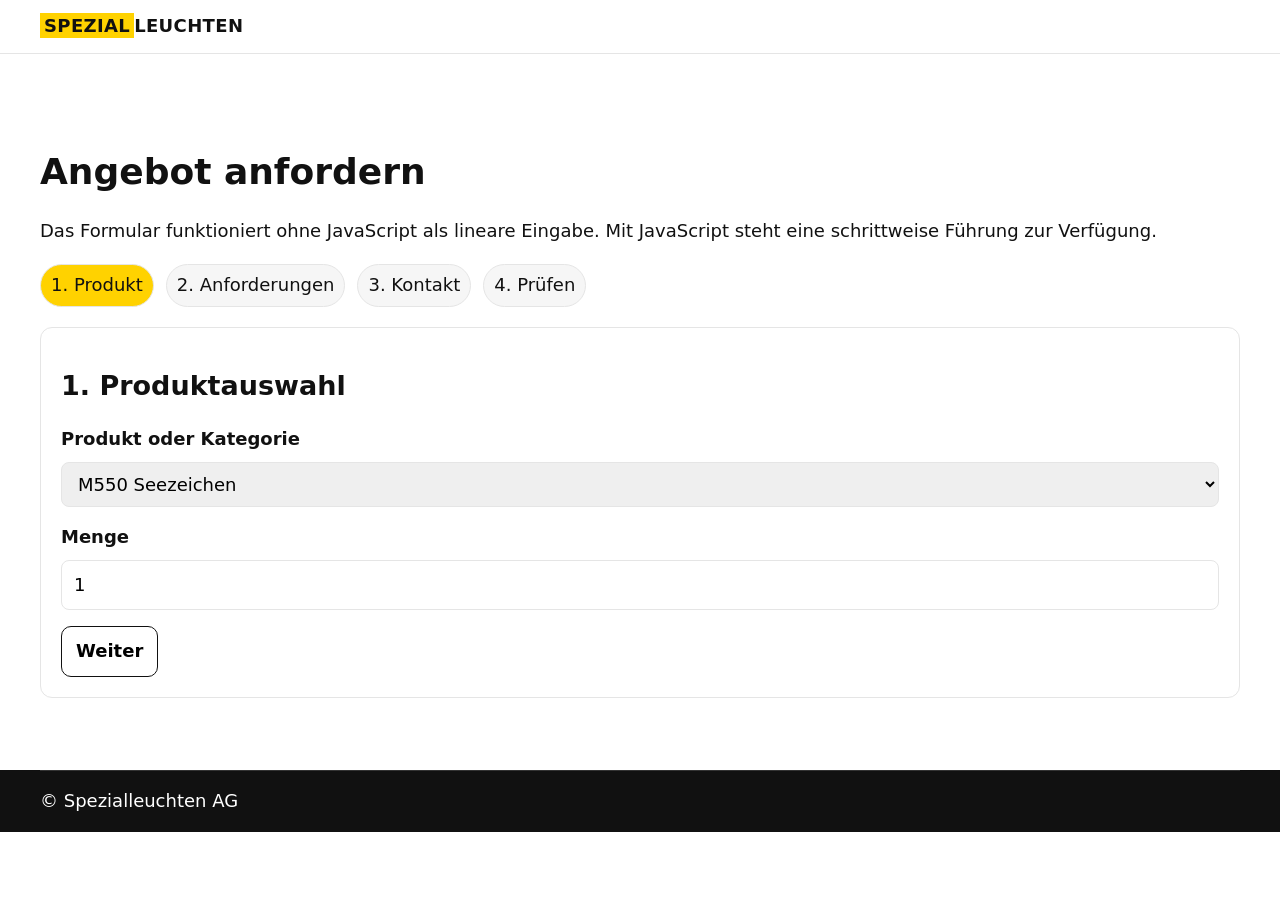
==== angebot/index.html @ 7da08ea6 "Replace binary assets with text-based SVG/HTML placeholders" ====
<!doctype html><html lang="de"><head>
<meta charset="utf-8"><meta name="viewport" content="width=device-width, initial-scale=1">
<title>Angebot anfordern | Spezialleuchten AG</title><meta name="description" content="In vier Schritten ein Angebot für Spezialleuchten anfordern.">
<link rel="canonical" href="https://www.spezialleuchten.ch/angebot/"><meta name="robots" content="index,follow">
<link rel="stylesheet" href="/styles/tokens.css"><link rel="stylesheet" href="/styles/base.css"><link rel="stylesheet" href="/styles/components.css"><link rel="stylesheet" href="/styles/pages.css">
<script>document.documentElement.classList.add('js');</script>
</head><body>
<a class="skip-link" href="#main">Direkt zum Inhalt springen</a>
<header class="site-header"><div class="container header-inner"><a class="logo" href="/"><span>SPEZIAL</span>LEUCHTEN</a></div></header>
<main id="main" class="container section">
<h1>Angebot anfordern</h1>
<p>Das Formular funktioniert ohne JavaScript als lineare Eingabe. Mit JavaScript steht eine schrittweise Führung zur Verfügung.</p>
<form data-wizard>
  <ol class="stepper" aria-label="Anfrage-Schritte"><li class="active">1. Produkt</li><li>2. Anforderungen</li><li>3. Kontakt</li><li>4. Prüfen</li></ol>
  <section class="wizard-step" aria-labelledby="st1"><h2 id="st1">1. Produktauswahl</h2><div class="field"><label for="product">Produkt oder Kategorie</label><select id="product" required><option>M550 Seezeichen</option><option>Tunnelmodule</option></select></div><div class="field"><label for="qty">Menge</label><input id="qty" type="number" min="1" value="1"></div><button class="btn btn-secondary" type="button" data-next>Weiter</button></section>
  <section class="wizard-step" aria-labelledby="st2"><h2 id="st2">2. Anforderungen</h2><div class="field"><label for="app">Anwendung</label><input id="app"></div><div class="field"><label for="context">Installationskontext</label><input id="context"></div><div class="field"><label for="voltage">Spannung</label><input id="voltage"></div><div class="field"><label for="deadline">Termin</label><input id="deadline" type="date"></div><div class="field"><label for="notes">Notizen</label><textarea id="notes"></textarea></div><button class="btn btn-secondary" type="button" data-prev>Zurück</button> <button class="btn btn-secondary" type="button" data-next>Weiter</button></section>
  <section class="wizard-step" aria-labelledby="st3"><h2 id="st3">3. Kontaktdaten</h2><div class="field"><label for="company">Firma</label><input id="company"></div><div class="field"><label for="name">Name</label><input id="name" required></div><div class="field"><label for="email">E-Mail</label><input id="email" type="email" required></div><div class="field"><label for="phone">Telefon</label><input id="phone" type="tel"></div><div class="field"><label for="lang">Sprache</label><select id="lang"><option>DE</option><option>FR</option><option>EN</option></select></div><button class="btn btn-secondary" type="button" data-prev>Zurück</button> <button class="btn btn-secondary" type="button" data-next>Weiter</button></section>
  <section class="wizard-step" aria-labelledby="st4"><h2 id="st4">4. Prüfen & Senden</h2><p>Bitte Angaben prüfen. Nach dem Absenden melden wir uns zeitnah.</p><div class="field"><label><input type="checkbox" required> Ich bestätige die korrekte Dateneingabe.</label></div><button class="btn btn-secondary" type="button" data-prev>Zurück</button> <button class="btn btn-primary" type="submit">Anfrage senden</button></section>
</form>
</main>
<footer class="site-footer"><div class="container legal">© Spezialleuchten AG</div></footer>
<script src="/assets/main.js" defer></script>
</body></html>
---- styles/tokens.css ----
:root{
  --c-brand-500:#FFD200;
  --c-ink-900:#111111;
  --c-bg-000:#FFFFFF;
  --c-surface-050:#F6F6F6;
  --c-border-200:#E5E5E5;
  --c-focus-500:#1A73E8;

  --font-sans: system-ui,-apple-system,"Segoe UI",Roboto,Arial,sans-serif;
  --fs-body: clamp(16px, 0.35vw + 15px, 18px);
  --lh-body: 1.6;

  --container: min(1320px, 100% - 2 * clamp(16px, 4vw, 40px));

  --s-1:4px; --s-2:8px; --s-3:12px; --s-4:16px; --s-5:20px;
  --s-6:24px; --s-8:32px; --s-10:40px; --s-12:48px;

  --r-2:12px;

  --ease: cubic-bezier(.2,.8,.2,1);
  --dur-1:120ms;
}
---- styles/base.css ----
*{box-sizing:border-box}
html:focus-within{scroll-behavior:smooth}
body{margin:0;font-family:var(--font-sans);font-size:var(--fs-body);line-height:var(--lh-body);color:var(--c-ink-900);background:var(--c-bg-000)}
a{color:inherit}
img{max-width:100%;height:auto}
.container{width:var(--container);margin-inline:auto}
.skip-link{position:absolute;left:var(--s-4);top:-120px;background:var(--c-ink-900);color:var(--c-bg-000);padding:var(--s-3) var(--s-4);z-index:1000;border-radius:8px}
.skip-link:focus{top:var(--s-4)}
:focus-visible{outline:3px solid var(--c-focus-500);outline-offset:2px}
main{padding-block:var(--s-8)}
h1,h2,h3{line-height:1.2}
input,select,textarea,button{font:inherit}
.grid{display:grid;gap:var(--s-5)}
.grid-4{grid-template-columns:repeat(4,minmax(0,1fr))}
@media (min-width:768px){.grid-8{grid-template-columns:repeat(8,minmax(0,1fr))}}
@media (min-width:1024px){.grid-12{grid-template-columns:repeat(12,minmax(0,1fr))}}
.sr-only{position:absolute;width:1px;height:1px;margin:-1px;overflow:hidden;clip:rect(0,0,0,0);border:0}
---- styles/components.css ----
.site-header{border-bottom:1px solid var(--c-border-200);background:var(--c-bg-000);position:sticky;top:0;z-index:20}
.header-inner{display:flex;align-items:center;justify-content:space-between;gap:var(--s-4);padding-block:var(--s-3)}
.logo{font-weight:800;text-decoration:none;letter-spacing:.02em}
.logo span{background:var(--c-brand-500);padding:2px 4px}
.nav-toggle{display:none}
.main-nav ul{display:flex;list-style:none;gap:var(--s-4);margin:0;padding:0}
.main-nav a{text-decoration:none;padding:8px 10px;min-height:44px;display:inline-flex;align-items:center}
.header-actions{display:flex;align-items:center;gap:var(--s-3)}
.lang-switch{display:flex;gap:var(--s-2)}
.lang-switch a{padding:6px 8px;border:1px solid var(--c-border-200);border-radius:8px;text-decoration:none;min-height:36px;display:inline-flex;align-items:center}
.btn{display:inline-flex;min-height:44px;padding:10px 14px;border-radius:10px;text-decoration:none;font-weight:600;transition:transform var(--dur-1) var(--ease);align-items:center;justify-content:center;border:1px solid transparent}
.btn:hover{transform:translateY(-1px)}
.btn-primary{background:var(--c-brand-500);color:var(--c-ink-900)}
.btn-secondary{border-color:var(--c-ink-900);background:transparent}
.hero{padding-block:clamp(24px,5vw,56px)}
.hero-grid{display:grid;gap:clamp(16px,4vw,40px);grid-template-columns:1.1fr .9fr;align-items:center}
.hero-media img{width:100%;height:auto;display:block;border-radius:var(--r-2);border:1px solid var(--c-border-200)}
.tiles{display:grid;grid-template-columns:repeat(4,minmax(0,1fr));gap:var(--s-4)}
.tile{border:1px solid var(--c-border-200);padding:var(--s-5);border-radius:var(--r-2);background:var(--c-surface-050)}
.breadcrumb ol{display:flex;flex-wrap:wrap;gap:var(--s-2);list-style:none;padding:0;margin:0}
.breadcrumb a{text-decoration:none}
.filter-bar{display:flex;flex-wrap:wrap;gap:var(--s-3);padding:var(--s-4);border:1px solid var(--c-border-200);border-radius:var(--r-2);background:var(--c-surface-050)}
.filter-bar input,.filter-bar select{min-height:44px;padding:8px 10px;border:1px solid var(--c-border-200);border-radius:8px}
.product-grid{display:grid;grid-template-columns:repeat(3,minmax(0,1fr));gap:var(--s-5);content-visibility:auto}
.product-card{border:1px solid var(--c-border-200);border-radius:var(--r-2);overflow:hidden}
.product-media img{width:100%;height:auto;display:block}
.product-body{padding:var(--s-4)}
.product-actions{display:flex;gap:var(--s-2);flex-wrap:wrap}
.specs-table{width:100%;border-collapse:collapse}
.specs-table th,.specs-table td{border:1px solid var(--c-border-200);padding:var(--s-3);text-align:left}
.panel{border:1px solid var(--c-border-200);border-radius:var(--r-2);padding:var(--s-5);background:var(--c-surface-050)}
form .field{display:grid;gap:var(--s-2);margin-bottom:var(--s-4)}
label{font-weight:600}
input,textarea,select{border:1px solid var(--c-border-200);border-radius:8px;padding:10px 12px;min-height:44px}
.error{color:#b00020;font-size:.95em}
.site-footer{background:var(--c-ink-900);color:var(--c-bg-000);margin-top:var(--s-10)}
.footer-grid{display:grid;grid-template-columns:2fr 1fr 1fr;gap:var(--s-6);padding-block:var(--s-8)}
.site-footer a{color:var(--c-bg-000)}
.legal{border-top:1px solid #333;padding:var(--s-4) 0}
.stepper{display:flex;gap:var(--s-3);list-style:none;padding:0;margin:0 0 var(--s-5)}
.stepper li{padding:6px 10px;border:1px solid var(--c-border-200);border-radius:999px;background:var(--c-surface-050)}
.stepper .active{background:var(--c-brand-500)}
.wizard-step{border:1px solid var(--c-border-200);padding:var(--s-5);border-radius:var(--r-2)}
@media (max-width:1023px){
  .hero-grid{grid-template-columns:1fr}
  .product-grid{grid-template-columns:repeat(2,minmax(0,1fr))}
}
@media (max-width:767px){
  .nav-toggle{display:inline-flex;min-height:44px;align-items:center}
  .main-nav{position:fixed;inset:0 0 0 25%;background:var(--c-bg-000);transform:translateX(100%);transition:transform var(--dur-1) var(--ease);padding:var(--s-6)}
  .main-nav[data-open="true"]{transform:translateX(0)}
  .main-nav ul{flex-direction:column}
  .header-actions .btn{display:none}
  .tiles,.product-grid,.footer-grid{grid-template-columns:1fr}
}
---- styles/pages.css ----
.section{margin-block:var(--s-10)}
.intro{max-width:72ch}
.contact-band{background:var(--c-brand-500);padding:var(--s-6);border-radius:var(--r-2);display:flex;justify-content:space-between;gap:var(--s-4);align-items:center;flex-wrap:wrap}
.pagination{display:flex;gap:var(--s-2);list-style:none;padding:0}
.pagination a{display:inline-flex;min-height:40px;padding:8px 12px;border:1px solid var(--c-border-200);border-radius:8px;text-decoration:none}
.details-grid{display:grid;grid-template-columns:2fr 1fr;gap:var(--s-6)}
@media (max-width:1023px){.details-grid{grid-template-columns:1fr}}
.js [data-wizard] .wizard-step{display:none}
.js [data-wizard] .wizard-step:not([hidden]){display:block}
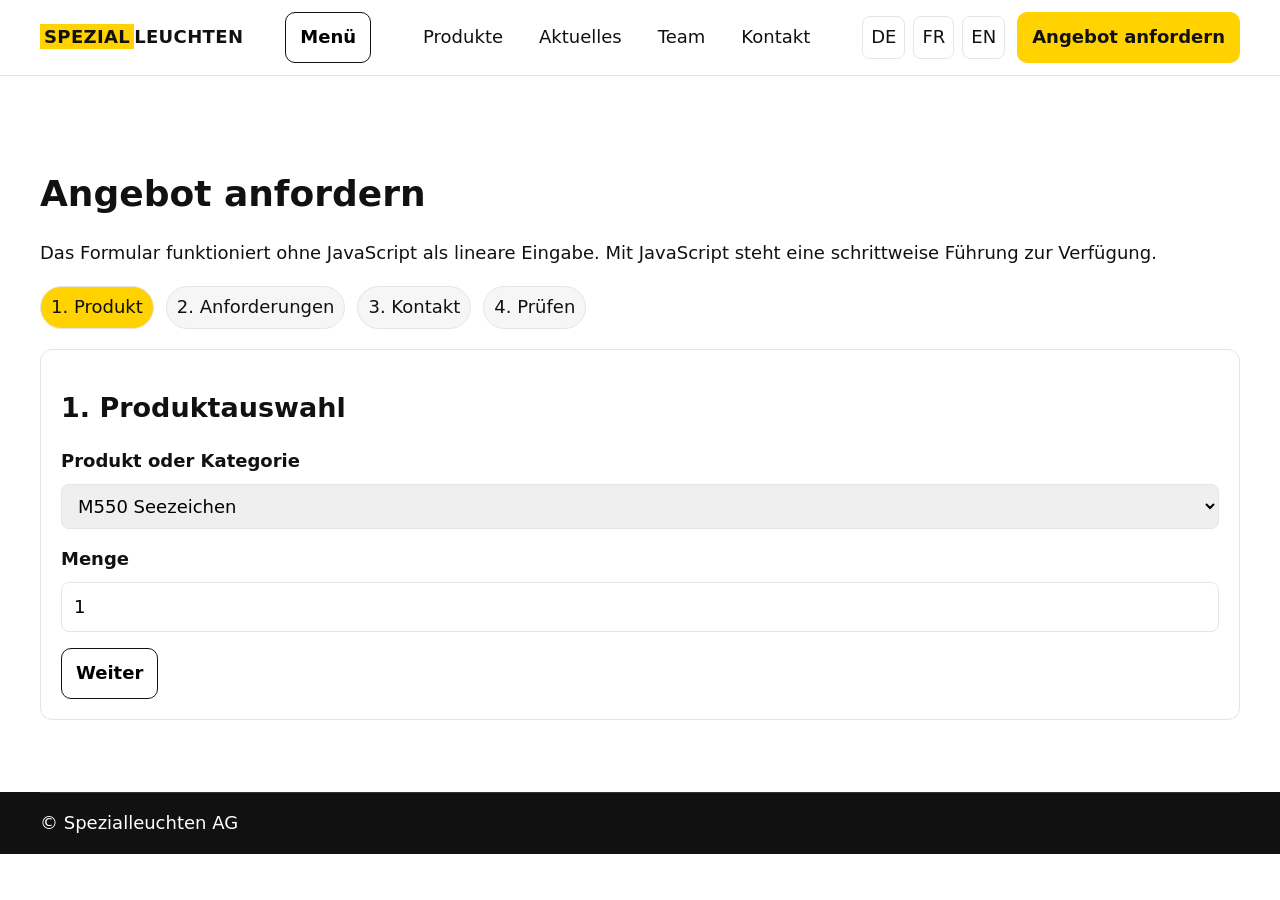
==== commit 14e0dbac: "Fix responsive navigation and complete product page menu" ====
--- a/angebot/index.html
+++ b/angebot/index.html
@@ -2,11 +2,11 @@
 <meta charset="utf-8"><meta name="viewport" content="width=device-width, initial-scale=1">
 <title>Angebot anfordern | Spezialleuchten AG</title><meta name="description" content="In vier Schritten ein Angebot für Spezialleuchten anfordern.">
 <link rel="canonical" href="https://www.spezialleuchten.ch/angebot/"><meta name="robots" content="index,follow">
-<link rel="stylesheet" href="/styles/tokens.css"><link rel="stylesheet" href="/styles/base.css"><link rel="stylesheet" href="/styles/components.css"><link rel="stylesheet" href="/styles/pages.css">
+<link rel="stylesheet" href="../styles/tokens.css"><link rel="stylesheet" href="../styles/base.css"><link rel="stylesheet" href="../styles/components.css"><link rel="stylesheet" href="../styles/pages.css">
 <script>document.documentElement.classList.add('js');</script>
 </head><body>
 <a class="skip-link" href="#main">Direkt zum Inhalt springen</a>
-<header class="site-header"><div class="container header-inner"><a class="logo" href="/"><span>SPEZIAL</span>LEUCHTEN</a></div></header>
+<header class="site-header"><div class="container header-inner"><a class="logo" href="../"><span>SPEZIAL</span>LEUCHTEN</a><button class="nav-toggle btn btn-secondary" aria-expanded="false" aria-controls="nav">Menü</button><nav class="main-nav" id="nav" aria-label="Hauptnavigation" data-open="false"><ul><li><a href="../produkte/">Produkte</a></li><li><a href="../#aktuelles">Aktuelles</a></li><li><a href="../#team">Team</a></li><li><a href="../kontakt/">Kontakt</a></li></ul></nav><div class="header-actions"><div class="lang-switch"><a href="#" aria-current="true">DE</a><a href="#">FR</a><a href="#">EN</a></div><a class="btn btn-primary" href="./" aria-current="page">Angebot anfordern</a></div></div></header>
 <main id="main" class="container section">
 <h1>Angebot anfordern</h1>
 <p>Das Formular funktioniert ohne JavaScript als lineare Eingabe. Mit JavaScript steht eine schrittweise Führung zur Verfügung.</p>
@@ -19,5 +19,5 @@
 </form>
 </main>
 <footer class="site-footer"><div class="container legal">© Spezialleuchten AG</div></footer>
-<script src="/assets/main.js" defer></script>
+<script src="../assets/main.js" defer></script>
 </body></html>
--- a/styles/components.css
+++ b/styles/components.css
@@ -2,7 +2,7 @@
 .header-inner{display:flex;align-items:center;justify-content:space-between;gap:var(--s-4);padding-block:var(--s-3)}
 .logo{font-weight:800;text-decoration:none;letter-spacing:.02em}
 .logo span{background:var(--c-brand-500);padding:2px 4px}
-.nav-toggle{display:none}
+.nav-toggle{display:none;min-height:44px;align-items:center}
 .main-nav ul{display:flex;list-style:none;gap:var(--s-4);margin:0;padding:0}
 .main-nav a{text-decoration:none;padding:8px 10px;min-height:44px;display:inline-flex;align-items:center}
 .header-actions{display:flex;align-items:center;gap:var(--s-3)}
@@ -45,11 +45,11 @@
   .hero-grid{grid-template-columns:1fr}
   .product-grid{grid-template-columns:repeat(2,minmax(0,1fr))}
 }
+.site-header.nav-collapsed .nav-toggle{display:inline-flex}
+.site-header.nav-collapsed .main-nav{position:fixed;inset:0 0 0 25%;background:var(--c-bg-000);transform:translateX(100%);transition:transform var(--dur-1) var(--ease);padding:var(--s-6)}
+.site-header.nav-collapsed .main-nav[data-open="true"]{transform:translateX(0)}
+.site-header.nav-collapsed .main-nav ul{flex-direction:column}
+.site-header.nav-collapsed .header-actions .btn{display:none}
 @media (max-width:767px){
-  .nav-toggle{display:inline-flex;min-height:44px;align-items:center}
-  .main-nav{position:fixed;inset:0 0 0 25%;background:var(--c-bg-000);transform:translateX(100%);transition:transform var(--dur-1) var(--ease);padding:var(--s-6)}
-  .main-nav[data-open="true"]{transform:translateX(0)}
-  .main-nav ul{flex-direction:column}
-  .header-actions .btn{display:none}
   .tiles,.product-grid,.footer-grid{grid-template-columns:1fr}
 }
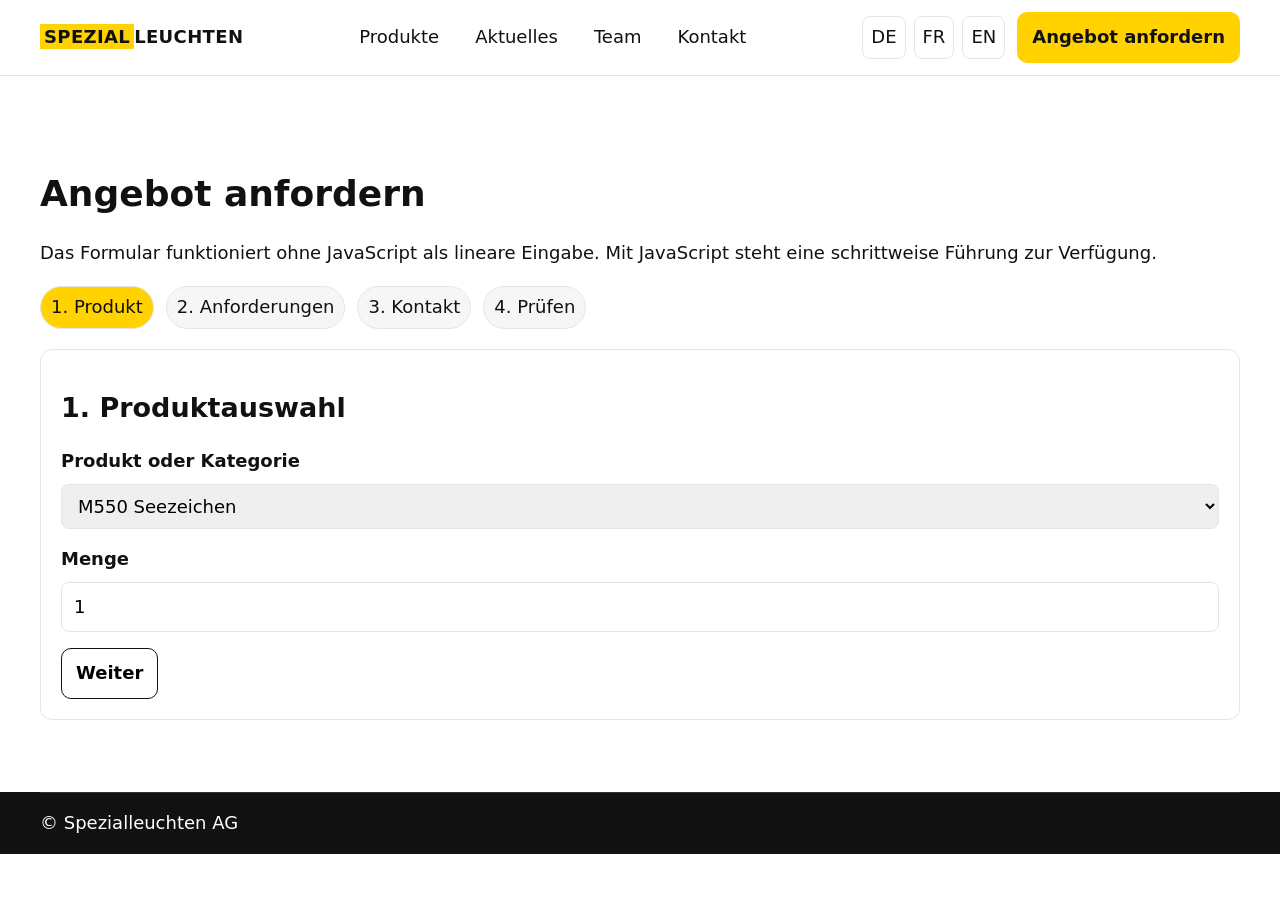
==== commit 0666e17f: "Remove Menü toggle button from header navigation" ====
--- a/angebot/index.html
+++ b/angebot/index.html
@@ -6,7 +6,7 @@
 <script>document.documentElement.classList.add('js');</script>
 </head><body>
 <a class="skip-link" href="#main">Direkt zum Inhalt springen</a>
-<header class="site-header"><div class="container header-inner"><a class="logo" href="../"><span>SPEZIAL</span>LEUCHTEN</a><button class="nav-toggle btn btn-secondary" aria-expanded="false" aria-controls="nav">Menü</button><nav class="main-nav" id="nav" aria-label="Hauptnavigation" data-open="false"><ul><li><a href="../produkte/">Produkte</a></li><li><a href="../#aktuelles">Aktuelles</a></li><li><a href="../#team">Team</a></li><li><a href="../kontakt/">Kontakt</a></li></ul></nav><div class="header-actions"><div class="lang-switch"><a href="#" aria-current="true">DE</a><a href="#">FR</a><a href="#">EN</a></div><a class="btn btn-primary" href="./" aria-current="page">Angebot anfordern</a></div></div></header>
+<header class="site-header"><div class="container header-inner"><a class="logo" href="../"><span>SPEZIAL</span>LEUCHTEN</a><nav class="main-nav" id="nav" aria-label="Hauptnavigation" data-open="false"><ul><li><a href="../produkte/">Produkte</a></li><li><a href="../#aktuelles">Aktuelles</a></li><li><a href="../#team">Team</a></li><li><a href="../kontakt/">Kontakt</a></li></ul></nav><div class="header-actions"><div class="lang-switch"><a href="#" aria-current="true">DE</a><a href="#">FR</a><a href="#">EN</a></div><a class="btn btn-primary" href="./" aria-current="page">Angebot anfordern</a></div></div></header>
 <main id="main" class="container section">
 <h1>Angebot anfordern</h1>
 <p>Das Formular funktioniert ohne JavaScript als lineare Eingabe. Mit JavaScript steht eine schrittweise Führung zur Verfügung.</p>
--- a/styles/components.css
+++ b/styles/components.css
@@ -26,6 +26,9 @@
 .product-media img{width:100%;height:auto;display:block}
 .product-body{padding:var(--s-4)}
 .product-actions{display:flex;gap:var(--s-2);flex-wrap:wrap}
+.product-tags{display:flex;gap:var(--s-2);flex-wrap:wrap;margin-bottom:var(--s-2)}
+.product-tag{display:inline-flex;align-items:center;padding:4px 10px;border-radius:999px;border:1px solid var(--c-border-200);background:var(--c-surface-050);font-size:.875rem;font-weight:600}
+.product-title{margin:0}
 .specs-table{width:100%;border-collapse:collapse}
 .specs-table th,.specs-table td{border:1px solid var(--c-border-200);padding:var(--s-3);text-align:left}
 .panel{border:1px solid var(--c-border-200);border-radius:var(--r-2);padding:var(--s-5);background:var(--c-surface-050)}
